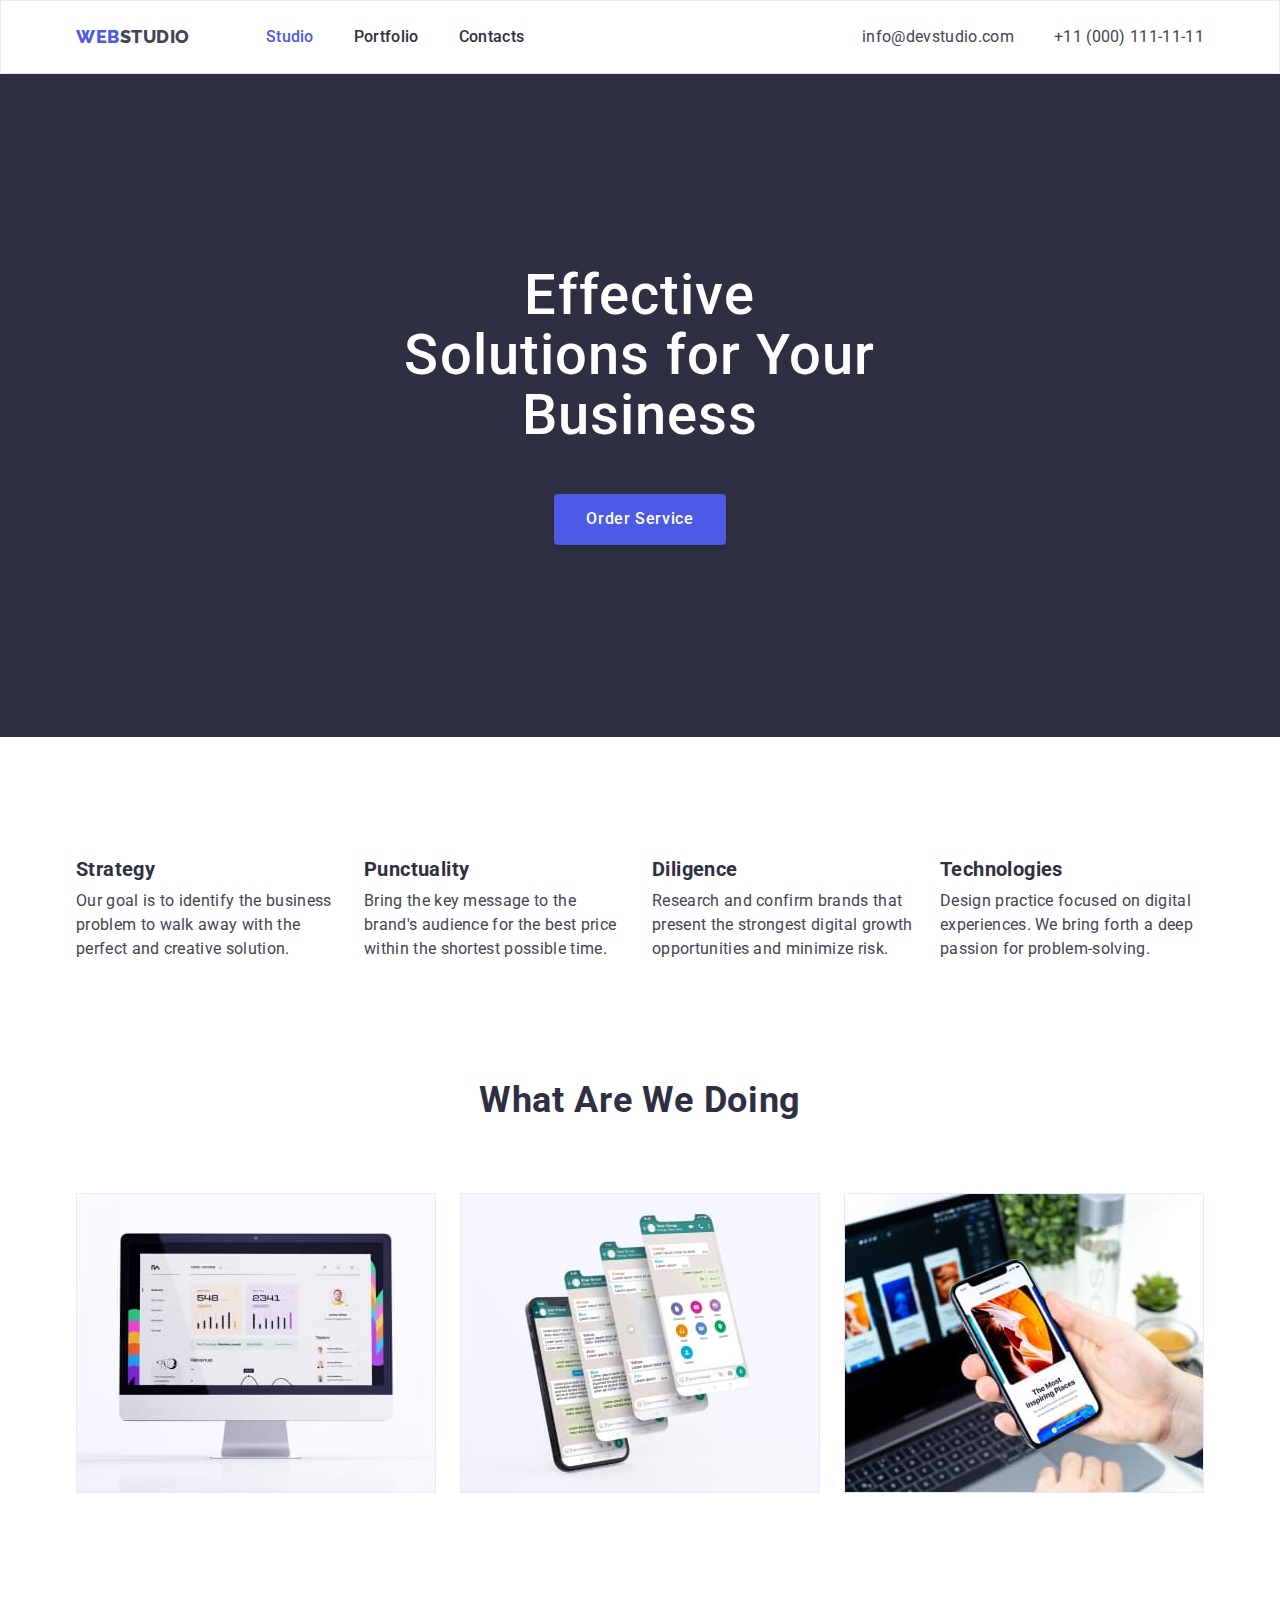
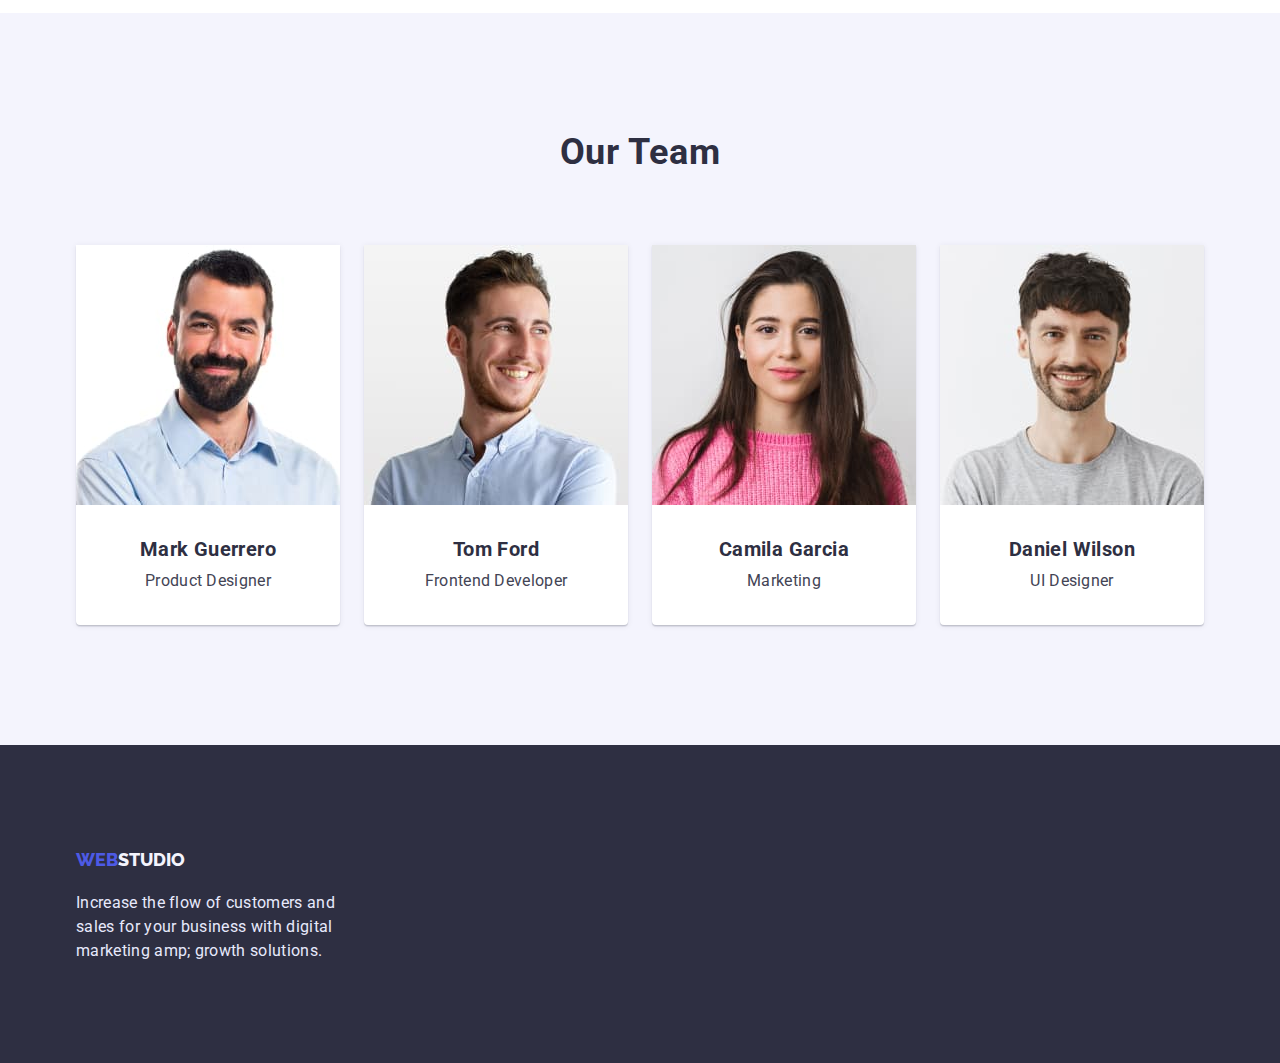
==== index.html @ e7579a4d "Initial commit" ====
<!DOCTYPE html>
<html lang="en">
  <head>
    <meta charset="UTF-8" />
    <meta http-equiv="X-UA-Compatible" content="IE=edge" />
    <meta name="viewport" content="width=device-width, initial-scale=1.0" />
    <title>WebStudio</title>
    <link
      href="https://fonts.googleapis.com/css2?family=Raleway:wght@700&family=Roboto:wght@400;500;700;900&display=swap"
      rel="stylesheet"
    />
    <link
      rel="stylesheet"
      href="https://cdnjs.cloudflare.com/ajax/libs/modern-normalize/1.1.0/modern-normalize.min.css"
    />
    <link rel="stylesheet" href="./css/styles.css" />
  </head>

  <body>
    <header class="page-header">
      <div class="container main-header">
        <nav class="site-nav">
          <a href="/" class="logo link"
            ><span class="logo-web">WEB</span>STUDIO</a
          >
          <ul class="nav-list list">
            <li class="item">
              <a class="link current" href="./index.html">Studio</a>
            </li>
            <li class="item">
              <a class="link" href="./portfolio.html">Portfolio</a>
            </li>
            <li class="item">
              <a class="link" href="./index.html">Contacts</a>
            </li>
          </ul>
        </nav>
        <ul class="contacts-list list">
          <li class="item">
            <a class="link" href="mailto:info@devstudio.com"
              >info@devstudio.com</a
            >
          </li>
          <li class="item">
            <a class="link" href="tel:+110001111111">+11 (000) 111-11-11</a>
          </li>
        </ul>
      </div>
    </header>

    <main>
      <section class="hero section">
        <div class="container">
          <h1 class="hero-title">Effective Solutions for Your Business</h1>
          <button class="hero-btn" type="button">Order Service</button>
        </div>
      </section>

      <section class="advantages section">
        <div class="container">
          <h2 class="visually-hidden">Our advantages</h2>
          <ul class="advantages-list list">
            <li class="item">
              <h3 class="advantages-title">Strategy</h3>
              <p class="advantages-text">
                Our goal is to identify the business problem to walk away with
                the perfect and creative solution.
              </p>
            </li>
            <li class="item">
              <h3 class="advantages-title">Punctuality</h3>
              <p class="advantages-text">
                Bring the key message to the brand's audience for the best price
                within the shortest possible time.
              </p>
            </li>
            <li class="item">
              <h3 class="advantages-title">Diligence</h3>
              <p class="advantages-text">
                Research and confirm brands that present the strongest digital
                growth opportunities and minimize risk.
              </p>
            </li>
            <li class="item">
              <h3 class="advantages-title">Technologies</h3>
              <p class="advantages-text">
                Design practice focused on digital experiences. We bring forth a
                deep passion for problem-solving.
              </p>
            </li>
          </ul>
        </div>
      </section>

      <section class="work section">
        <div class="container">
          <h2 class="section-title">What are we doing</h2>
          <ul class="work-list list">
            <li class="item">
              <img
                class="work-pic"
                width="360"
                height="300"
                src="./images/imac.jpg"
                alt="imac"
              />
            </li>
            <li class="item">
              <img
                class="work-pic"
                width="360"
                height="300"
                src="./images/phone.jpg"
                alt="phone"
              />
            </li>
            <li class="item">
              <img
                class="work-pic"
                width="360"
                height="300"
                src="./images/mobileversion.jpg"
                alt="mobileversion"
              />
            </li>
          </ul>
        </div>
      </section>

      <section class="team section">
        <div class="container">
          <h2 class="section-title">Our Team</h2>
          <ul class="team-list list">
            <li class="item">
              <img
                class="team-foto"
                width="264"
                height="260"
                src="./images/mark-guerrero.jpg"
                alt="Mark Guerrero"
              />
              <div class="team-item-title">
                <h3 class="team-name">Mark Guerrero</h3>
                <p class="team-text">Product Designer</p>
              </div>
            </li>
            <li class="item">
              <img
                class="team-foto"
                width="264"
                height="260"
                src="./images/tom-ford.jpg"
                alt="Tom Ford"
              />
              <div class="team-item-title">
                <h3 class="team-name">Tom Ford</h3>
                <p class="team-text">Frontend Developer</p>
              </div>
            </li>
            <li class="item">
              <img
                class="team-foto"
                width="264"
                height="260"
                src="./images/camila-garcia.jpg"
                alt="Camila Garcia"
              />
              <div class="team-item-title">
                <h3 class="team-name">Camila Garcia</h3>
                <p class="team-text">Marketing</p>
              </div>
            </li>
            <li class="item">
              <img
                class="team-foto"
                width="264"
                height="260"
                src="./images/daniel-wilson.jpg"
                alt="Daniel Wilson"
              />
              <div class="team-item-title">
                <h3 class="team-name">Daniel Wilson</h3>
                <p class="team-text">UI Designer</p>
              </div>
            </li>
          </ul>
        </div>
      </section>
    </main>

    <footer class="footer">
      <div class="container">
        <a href="/" class="footer-logo link"
          ><span class="logo-web">WEB</span>STUDIO</a
        >
        <p class="footer-text">
          Increase the flow of customers and sales for your business with
          digital marketing amp; growth solutions.
        </p>
      </div>
    </footer>
  </body>
</html>
---- css/styles.css ----
/* root */
:root {
  --white-bg-color: #ffff;
  --light-bg-color: #f4f4fd;
  --first-text-color: #434455;
  --second-text-color: #8e8f99;
  --primary-brand-color: #4d5ae5;
  --accent-color: #e7e9fc;
  --dark-shadows-color: #2e2f42;
}

/* body */
body {
  font-family: "Roboto", sans-serif;
  font-size: 16px;
  color: var(--first-text-color);
  background-color: var(--white-bg-color);
}

/* common parameters */
.container {
  width: 1158px;
  margin: 0 auto;
  padding: 0 15px;
}

.section {
  padding-top: 120px;
  padding-bottom: 120px;
}

h1,
h2,
h3,
h4,
h5,
h6,
p,
ul {
  margin: 0;
  padding: 0;
}

.list {
  list-style: none;
}

.link {
  text-decoration: none;
}

.visually-hidden {
  position: absolute;
  width: 1px;
  height: 1px;
  margin: -1px;
  border: 0;
  padding: 0;

  white-space: nowrap;
  clip-path: inset(100%);
  clip: rect(0 0 0 0);
  overflow: hidden;
}

/* header */
.page-header {
  border: 1px solid #e7e9fc;
}

.main-header,
.site-nav {
  display: flex;
  align-items: center;
}

.logo {
  margin-right: 76px;

  font-family: "Raleway";
  font-style: normal;
  font-weight: 800;
  font-size: 18px;
  line-height: 1.33;
  color: var(--first-text-color);
  letter-spacing: 0.03em;
}

.logo-web {
  color: var(--primary-brand-color);
}

.nav-list {
  display: flex;
}

.nav-list .item:not(:last-child) {
  margin-right: 40px;
}

.nav-list .link:hover,
.nav-list .link:focus {
  color: var(--primary-brand-color);
}

.nav-list .link:active {
  color: var(--primary-brand-color);
}

.nav-list .link {
  display: block;
  padding-top: 24px;
  padding-bottom: 24px;

  color: var(--dark-shadows-color);
  font-weight: 500;
  line-height: 1.5;
  letter-spacing: 0.02em;
}

.link.current {
  color: var(--primary-brand-color);
}

.contacts-list {
  display: flex;
  margin-left: auto;
}

.contacts-list .item + .item {
  margin-left: 40px;
}

.contacts-list .link {
  color: var(--first-text-color);
  line-height: 1.5;
  letter-spacing: 0.02em;
}

.contacts-list .link:hover,
.contacts-list .link:focus {
  color: #4d5ae5;
}

/* hero */
.hero.section {
  padding-top: 192px;
  padding-bottom: 192px;

  background-color: var(--dark-shadows-color);
  text-align: center;
}

.hero-title {
  width: 492px;
  margin: 0 auto 48px;

  color: var(--white-bg-color);
  font-weight: 500;
  font-size: 56px;
  line-height: 1.07;
  letter-spacing: 0.02em;
  text-align: center;
}

.hero-btn {
  display: flex;
  margin-right: auto;
  margin-left: auto;
  align-items: center;
  border: 0;
  border-radius: 4px;
  padding: 16px 32px;
  height: 51px;

  color: var(--white-bg-color);
  background-color: var(--primary-brand-color);
  font-weight: 500;
  line-height: 1.9;
  font-family: inherit;
  box-shadow: 0px 4px 4px rgba(0, 0, 0, 0.15);
  letter-spacing: 0.04em;
  cursor: pointer;
}

.hero-btn:hover,
.hero-btn:focus {
  background-color: #404bbf;
}

/* advantages-section */
.advantages {
  padding-bottom: 0;
}

.advantages-list {
  display: flex;
}

.advantages-list .item {
  width: 264px;
}

.advantages-list .item + .item {
  margin-left: 24px;
}

.advantages-title {
  margin-bottom: 8px;

  font-size: 20px;
  line-height: 1.2;
  letter-spacing: 0.02em;
  color: var(--dark-shadows-color);
}

.advantages-text {
  line-height: 1.5;
  letter-spacing: 0.02em;
}

/* work-section */
.section-title {
  margin-bottom: 72px;
  text-align: center;

  font-size: 36px;
  line-height: 1.11;
  letter-spacing: 0.02em;
  text-transform: capitalize;
  color: var(--dark-shadows-color);
}

.work-list {
  display: flex;
}

.work-list .item + .item {
  margin-left: 24px;
}

.work-pic {
  display: block;
}

/* team-section */
.team {
  background-color: var(--light-bg-color);
}

.team-list {
  display: flex;
}

.team-list .item + .item {
  margin-left: 24px;
}

.team-item-title {
  padding-top: 32px;
  padding-bottom: 32px;
}

.team-list .item {
  box-shadow: 0px 1px 6px rgba(46, 47, 66, 0.08),
    0px 1px 1px rgba(46, 47, 66, 0.16), 0px 2px 1px rgba(46, 47, 66, 0.08);
  border-radius: 0px 0px 4px 4px;
  background-color: var(--white-bg-color);
}

.team-foto {
  display: block;
}

.team-name {
  margin-bottom: 8px;

  font-size: 20px;
  line-height: 1.2;
  color: var(--dark-shadows-color);
  text-align: center;
  letter-spacing: 0.02em;
}

.team-text {
  line-height: 1.5;
  text-align: center;
  letter-spacing: 0.02em;
}

/* footer */
.footer {
  padding-top: 100px;
  padding-bottom: 100px;

  background-color: var(--dark-shadows-color);
}

.footer-logo {
  display: block;
  margin-bottom: 16px;

  font-family: "Raleway";
  font-style: normal;
  font-weight: 800;
  font-size: 18px;
  line-height: 1.67;
  color: var(--light-bg-color);
}

.footer-text {
  width: 264px;

  line-height: 1.5;
  color: var(--accent-color);
  letter-spacing: 0.02em;
}

/* portfolio */
.portfolio.section {
  padding-top: 96px;
}

.filter-list {
  display: flex;
  margin-bottom: 72px;
  justify-content: center;
  align-items: center;
}

.filter-list .item + .item {
  margin-left: 24px;
}

.filter-btn:hover,
.filter-btn:focus {
  color: var(--white-bg-color);
  background-color: var(--primary-brand-color);
}

.filter-btn {
  padding: 12px 24px;
  border: 1px solid #e7e9fc;
  border-radius: 4px;

  font-family: inherit;
  cursor: pointer;
  font-weight: 700;
  line-height: 1.5;
  color: var(--primary-brand-color);
  background-color: var(--light-bg-color);
}

.projects-list {
  display: flex;
  flex-wrap: wrap;
}

.projects-list .item {
  width: 360px;
  margin-right: 24px;
  margin-bottom: 48px;
  border: 0.5px solid #f4f4fd;

  background-color: var(--white-bg-color);
  box-shadow: 0px 1px 6px rgba(46, 47, 66, 0.08);
}

.projects-list .item:nth-child(3n) {
  margin-right: 0;
}

.projects-list .item:nth-last-child(-n + 3) {
  margin-bottom: 0;
}

.projects-pic {
  display: block;
}

.projects-item-title {
  padding-top: 32px;
  padding-bottom: 32px;
  padding-left: 16px;
}

.projects-title {
  margin-bottom: 8px;

  font-size: 20px;
  line-height: 1.2;
  counter-reset: var(--dark-shadows-color);
  letter-spacing: 0.02em;
}

.projects-text {
  line-height: 1.5;
  letter-spacing: 0.02em;
}
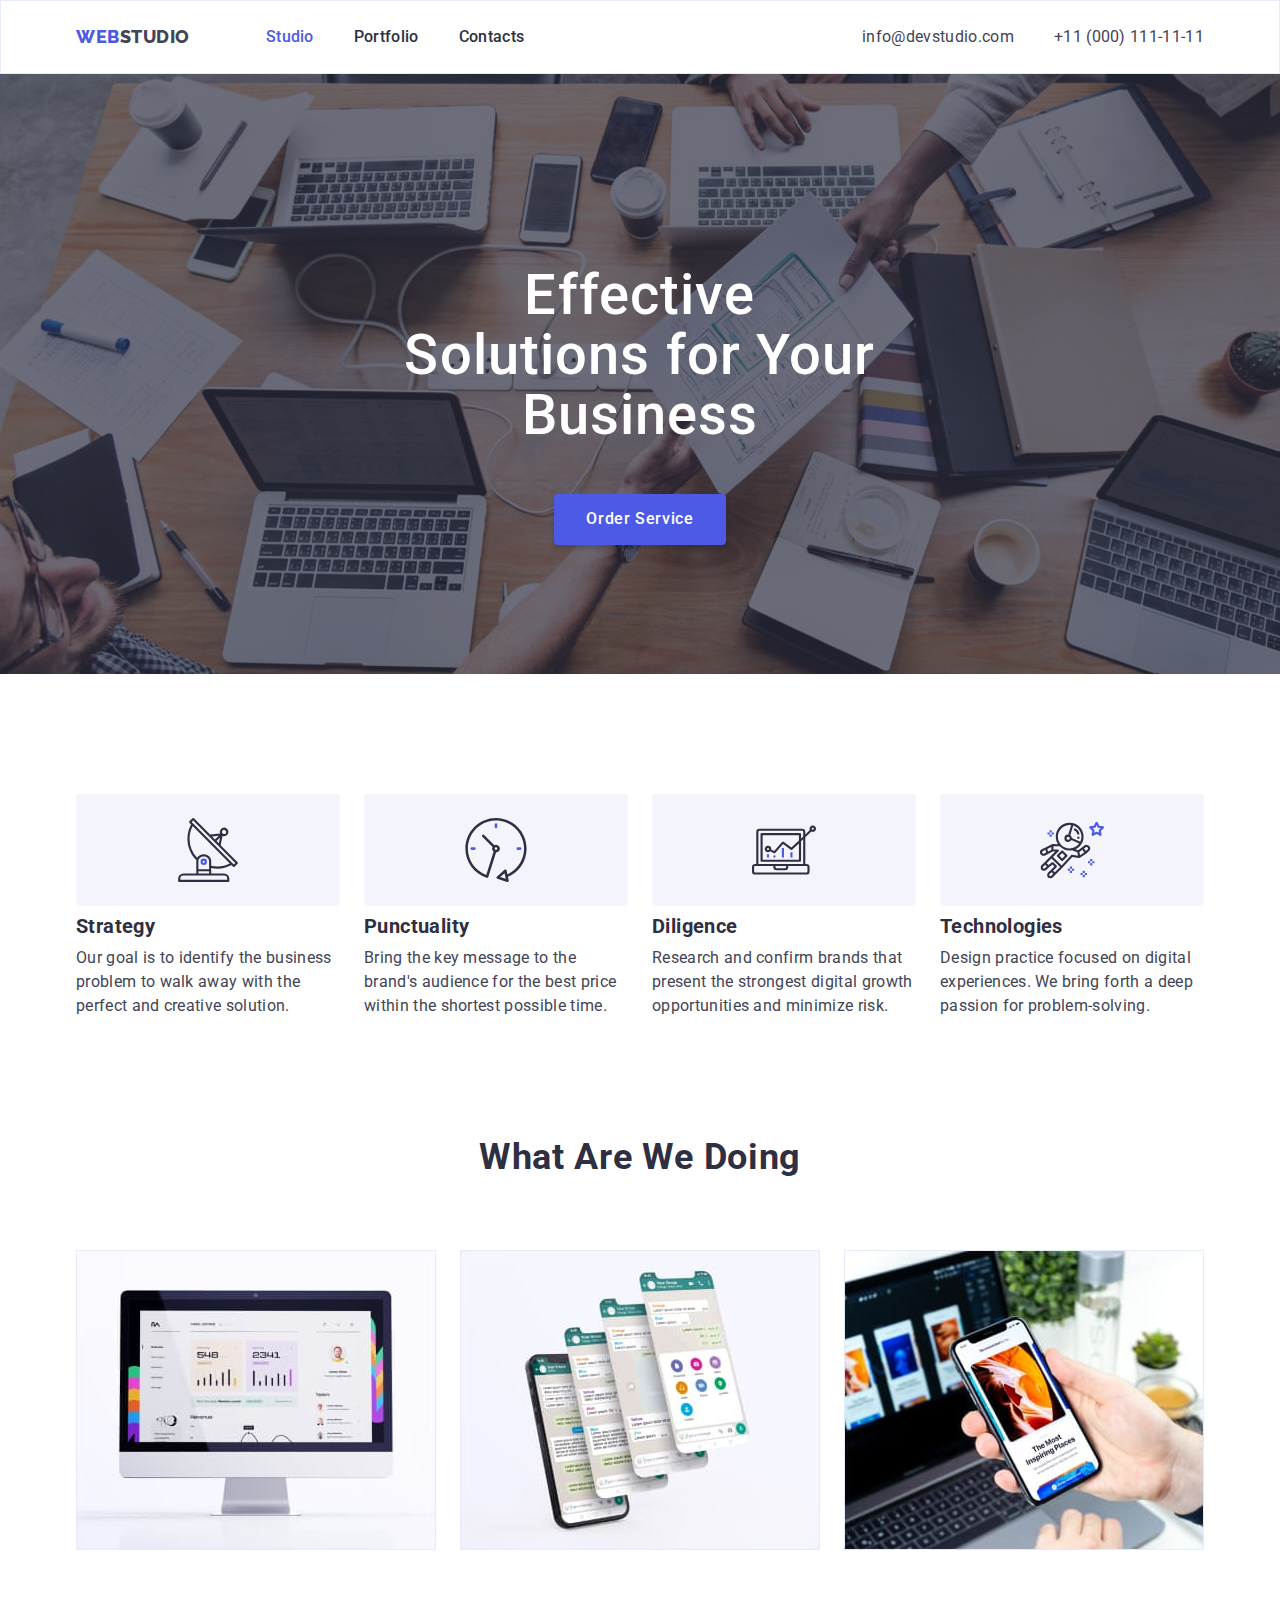
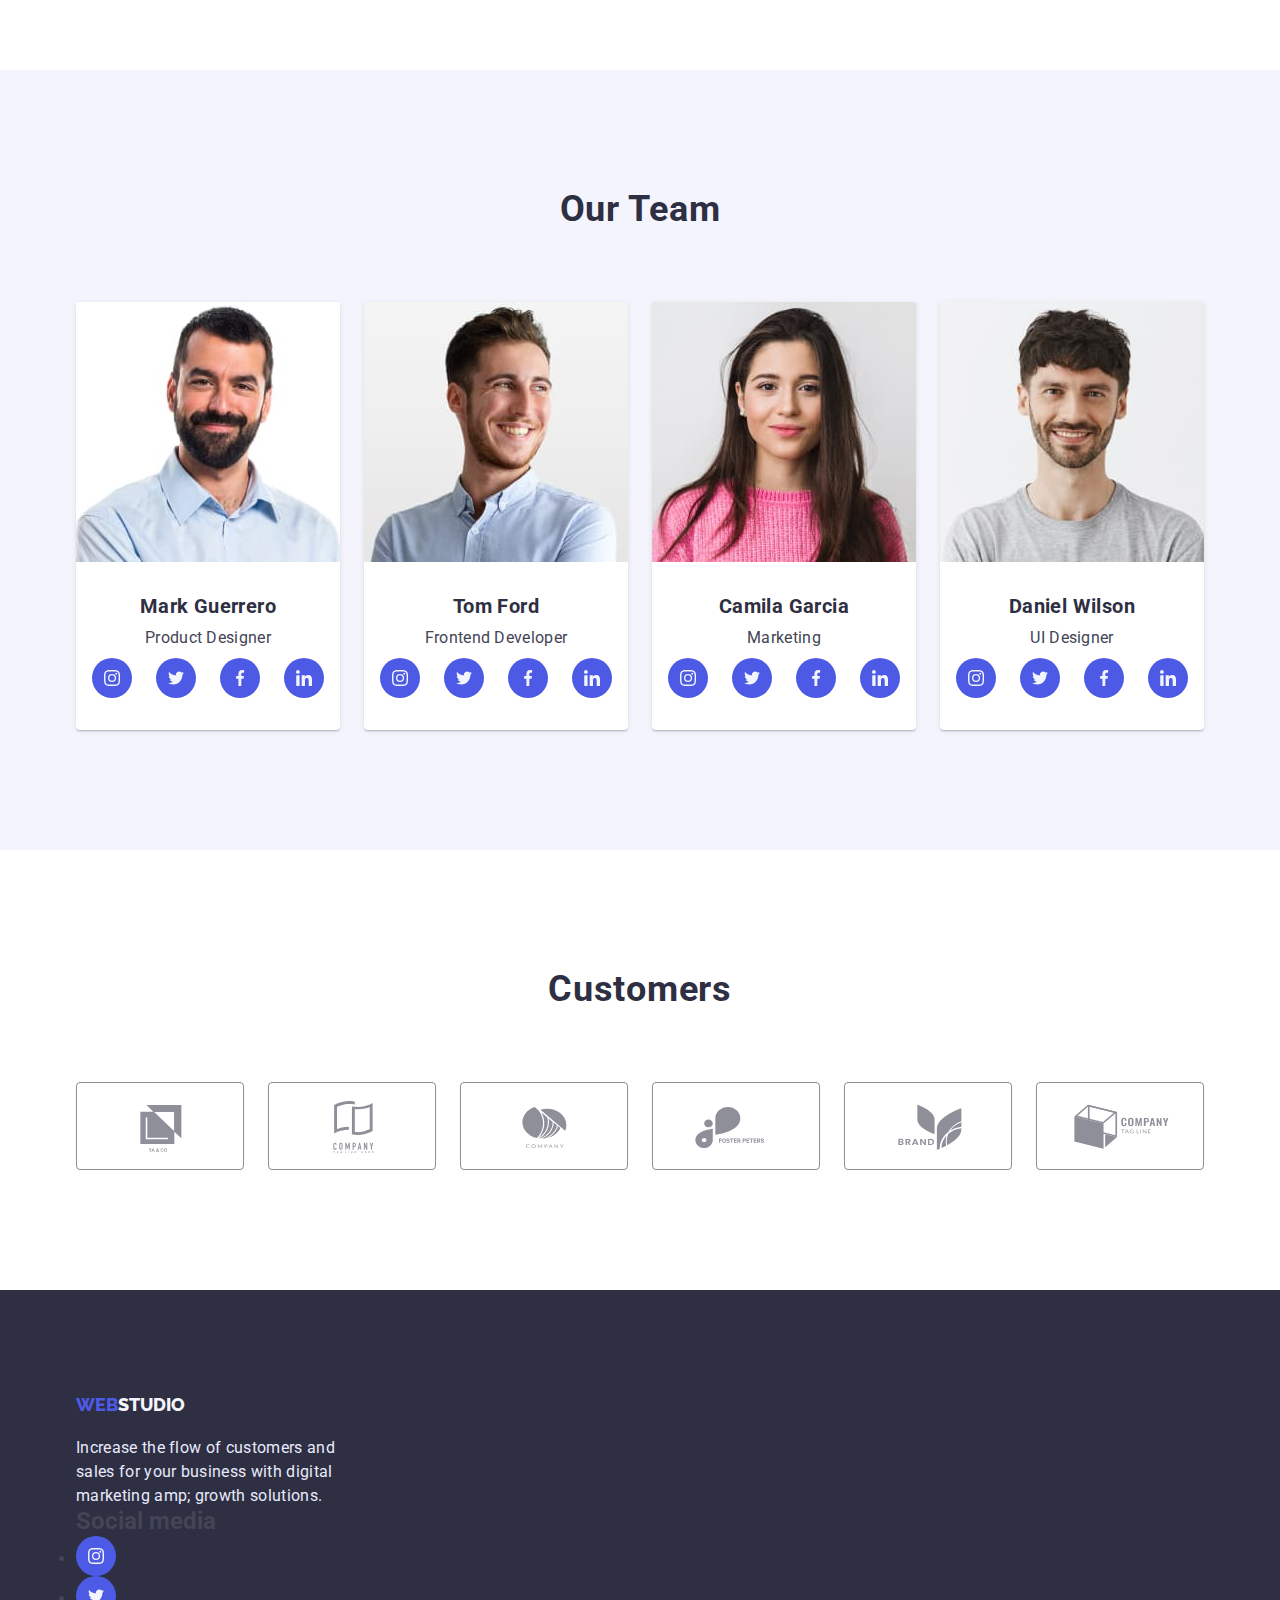
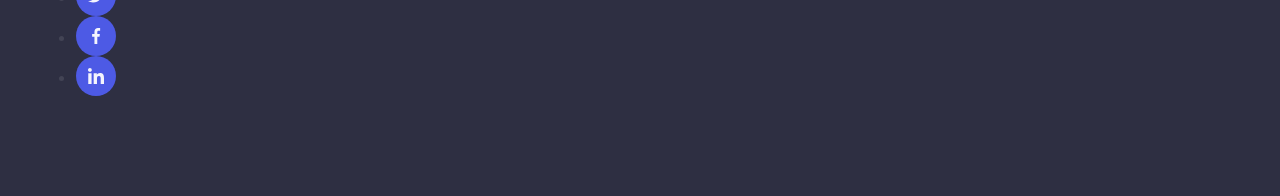
==== commit 5727fc04: "studio out of footer" ====
--- a/index.html
+++ b/index.html
@@ -61,6 +61,11 @@
           <h2 class="visually-hidden">Our advantages</h2>
           <ul class="advantages-list list">
             <li class="item">
+              <div class="advantages-box-icon">
+                <svg class="advantages-icon">
+                  <use href="./images/icons.svg#antenna-1"></use>
+                </svg>
+              </div>
               <h3 class="advantages-title">Strategy</h3>
               <p class="advantages-text">
                 Our goal is to identify the business problem to walk away with
@@ -68,6 +73,11 @@
               </p>
             </li>
             <li class="item">
+              <div class="advantages-box-icon">
+                <svg class="advantages-icon">
+                  <use href="./images/icons.svg#clock-1"></use>
+                </svg>
+              </div>
               <h3 class="advantages-title">Punctuality</h3>
               <p class="advantages-text">
                 Bring the key message to the brand's audience for the best price
@@ -75,6 +85,11 @@
               </p>
             </li>
             <li class="item">
+              <div class="advantages-box-icon">
+                <svg class="advantages-icon">
+                  <use href="./images/icons.svg#diagram-1"></use>
+                </svg>
+              </div>
               <h3 class="advantages-title">Diligence</h3>
               <p class="advantages-text">
                 Research and confirm brands that present the strongest digital
@@ -82,6 +97,11 @@
               </p>
             </li>
             <li class="item">
+              <div class="advantages-box-icon">
+                <svg class="advantages-icon">
+                  <use href="./images/icons.svg#astronaut-1"></use>
+                </svg>
+              </div>
               <h3 class="advantages-title">Technologies</h3>
               <p class="advantages-text">
                 Design practice focused on digital experiences. We bring forth a
@@ -142,6 +162,36 @@
               <div class="team-item-title">
                 <h3 class="team-name">Mark Guerrero</h3>
                 <p class="team-text">Product Designer</p>
+                <ul class="social-list list">
+                  <li class="item">
+                    <a class="social-link" href="https://www.instagram.com/">
+                      <svg class="team-icon">
+                        <use href="./images/icons.svg#instagram-2"></use>
+                      </svg>
+                    </a>
+                  </li>
+                  <li class="item">
+                    <a class="social-link" href="https://twitter.com/">
+                      <svg class="team-icon">
+                        <use href="./images/icons.svg#twitter-1"></use>
+                      </svg>
+                    </a>
+                  </li>
+                  <li class="item">
+                    <a class="social-link" href="https://www.facebook.com/">
+                      <svg class="team-icon">
+                        <use href="./images/icons.svg#facebook-1"></use>
+                      </svg>
+                    </a>
+                  </li>
+                  <li class="item">
+                    <a class="social-link" href="https://www.linkedin.com/">
+                      <svg class="team-icon">
+                        <use href="./images/icons.svg#linkedin-1"></use>
+                      </svg>
+                    </a>
+                  </li>
+                </ul>
               </div>
             </li>
             <li class="item">
@@ -155,6 +205,36 @@
               <div class="team-item-title">
                 <h3 class="team-name">Tom Ford</h3>
                 <p class="team-text">Frontend Developer</p>
+                <ul class="social-list list">
+                  <li class="item">
+                    <a class="social-link" href="https://www.instagram.com/">
+                      <svg class="team-icon">
+                        <use href="./images/icons.svg#instagram-2"></use>
+                      </svg>
+                    </a>
+                  </li>
+                  <li class="item">
+                    <a class="social-link" href="https://twitter.com/">
+                      <svg class="team-icon">
+                        <use href="./images/icons.svg#twitter-1"></use>
+                      </svg>
+                    </a>
+                  </li>
+                  <li class="item">
+                    <a class="social-link" href="https://www.facebook.com/">
+                      <svg class="team-icon">
+                        <use href="./images/icons.svg#facebook-1"></use>
+                      </svg>
+                    </a>
+                  </li>
+                  <li class="item">
+                    <a class="social-link" href="https://www.linkedin.com/">
+                      <svg class="team-icon">
+                        <use href="./images/icons.svg#linkedin-1"></use>
+                      </svg>
+                    </a>
+                  </li>
+                </ul>
               </div>
             </li>
             <li class="item">
@@ -168,6 +248,36 @@
               <div class="team-item-title">
                 <h3 class="team-name">Camila Garcia</h3>
                 <p class="team-text">Marketing</p>
+                <ul class="social-list list">
+                  <li class="item">
+                    <a class="social-link" href="https://www.instagram.com/">
+                      <svg class="team-icon">
+                        <use href="./images/icons.svg#instagram-2"></use>
+                      </svg>
+                    </a>
+                  </li>
+                  <li class="item">
+                    <a class="social-link" href="https://twitter.com/">
+                      <svg class="team-icon">
+                        <use href="./images/icons.svg#twitter-1"></use>
+                      </svg>
+                    </a>
+                  </li>
+                  <li class="item">
+                    <a class="social-link" href="https://www.facebook.com/">
+                      <svg class="team-icon">
+                        <use href="./images/icons.svg#facebook-1"></use>
+                      </svg>
+                    </a>
+                  </li>
+                  <li class="item">
+                    <a class="social-link" href="https://www.linkedin.com/">
+                      <svg class="team-icon">
+                        <use href="./images/icons.svg#linkedin-1"></use>
+                      </svg>
+                    </a>
+                  </li>
+                </ul>
               </div>
             </li>
             <li class="item">
@@ -181,7 +291,87 @@
               <div class="team-item-title">
                 <h3 class="team-name">Daniel Wilson</h3>
                 <p class="team-text">UI Designer</p>
-              </div>
+                <ul class="social-list list">
+                  <li class="item">
+                    <a class="social-link" href="https://www.instagram.com/">
+                      <svg class="team-icon">
+                        <use href="./images/icons.svg#instagram-2"></use>
+                      </svg>
+                    </a>
+                  </li>
+                  <li class="item">
+                    <a class="social-link" href="https://twitter.com/">
+                      <svg class="team-icon">
+                        <use href="./images/icons.svg#twitter-1"></use>
+                      </svg>
+                    </a>
+                  </li>
+                  <li class="item">
+                    <a class="social-link" href="https://www.facebook.com/">
+                      <svg class="team-icon">
+                        <use href="./images/icons.svg#facebook-1"></use>
+                      </svg>
+                    </a>
+                  </li>
+                  <li class="item">
+                    <a class="social-link" href="https://www.linkedin.com/">
+                      <svg class="team-icon">
+                        <use href="./images/icons.svg#linkedin-1"></use>
+                      </svg>
+                    </a>
+                  </li>
+                </ul>
+              </div>
+            </li>
+          </ul>
+        </div>
+      </section>
+
+      <section class="customers section">
+        <div class="container">
+          <h2 class="section-title">Customers</h2>
+          <ul class="customers-list list">
+            <li class="item">
+              <a href="#" class="customers-link link">
+                <svg class="customers-logo">
+                  <use href="./images/icons.svg#ya-co-logo"></use>
+                </svg>
+              </a>
+            </li>
+            <li class="item">
+              <a href="#" class="customers-link link">
+                <svg class="customers-logo">
+                  <use href="./images/icons.svg#tagline-here-logo"></use>
+                </svg>
+              </a>
+            </li>
+            <li class="item">
+              <a href="#" class="customers-link link">
+                <svg class="customers-logo">
+                  <use href="./images/icons.svg#company-logo"></use>
+                </svg>
+              </a>
+            </li>
+            <li class="item">
+              <a href="#" class="customers-link link">
+                <svg class="customers-logo">
+                  <use href="./images/icons.svg#foster-peters-logo"></use>
+                </svg>
+              </a>
+            </li>
+            <li class="item">
+              <a href="#" class="customers-link link">
+                <svg class="customers-logo">
+                  <use href="./images/icons.svg#brand-logo"></use>
+                </svg>
+              </a>
+            </li>
+            <li class="item">
+              <a href="#" class="customers-link link">
+                <svg class="customers-logo">
+                  <use href="./images/icons.svg#tag-line-logo"></use>
+                </svg>
+              </a>
             </li>
           </ul>
         </div>
@@ -190,13 +380,48 @@
 
     <footer class="footer">
       <div class="container">
-        <a href="/" class="footer-logo link"
-          ><span class="logo-web">WEB</span>STUDIO</a
-        >
-        <p class="footer-text">
-          Increase the flow of customers and sales for your business with
-          digital marketing amp; growth solutions.
-        </p>
+        <div class="logo-text-container">
+          <a href="/" class="footer-logo link"
+            ><span class="logo-web">WEB</span>STUDIO</a
+          >
+          <p class="footer-text">
+            Increase the flow of customers and sales for your business with
+            digital marketing amp; growth solutions.
+          </p>
+        </div>
+        <div class="social-container">
+          <h2>Social media</h2>
+          <ul>
+            <li class="item">
+              <a class="social-link" href="https://www.instagram.com/">
+                <svg class="team-icon">
+                  <use href="./images/icons.svg#instagram-2"></use>
+                </svg>
+              </a>
+            </li>
+            <li class="item">
+              <a class="social-link" href="https://twitter.com/">
+                <svg class="team-icon">
+                  <use href="./images/icons.svg#twitter-1"></use>
+                </svg>
+              </a>
+            </li>
+            <li class="item">
+              <a class="social-link" href="https://www.facebook.com/">
+                <svg class="team-icon">
+                  <use href="./images/icons.svg#facebook-1"></use>
+                </svg>
+              </a>
+            </li>
+            <li class="item">
+              <a class="social-link" href="https://www.linkedin.com/">
+                <svg class="team-icon">
+                  <use href="./images/icons.svg#linkedin-1"></use>
+                </svg>
+              </a>
+            </li>
+          </ul>
+        </div>
       </div>
     </footer>
   </body>
--- a/css/styles.css
+++ b/css/styles.css
@@ -7,6 +7,7 @@
   --primary-brand-color: #4d5ae5;
   --accent-color: #e7e9fc;
   --dark-shadows-color: #2e2f42;
+  --customers-logo-color: #8e8f99;
 }
 
 /* body */
@@ -146,8 +147,17 @@
 .hero.section {
   padding-top: 192px;
   padding-bottom: 192px;
+  max-width: 1440px;
+  height: 600px;
 
   background-color: var(--dark-shadows-color);
+  background-image: linear-gradient(
+      rgba(46, 47, 66, 0.7),
+      rgba(46, 47, 66, 0.7)
+    ),
+    url("../images/people-office.jpg");
+  background-size: cover;
+  background-repeat: no-repeat;
   text-align: center;
 }
 
@@ -198,11 +208,27 @@
 }
 
 .advantages-list .item {
-  width: 264px;
+  width: calc((100% - 72px) / 4);
 }
 
 .advantages-list .item + .item {
   margin-left: 24px;
+}
+
+.advantages-box-icon {
+  display: flex;
+  justify-content: center;
+  align-items: center;
+  min-height: 112px;
+  margin-bottom: 8px;
+
+  background: #f4f4fd;
+  border-radius: 4px;
+}
+
+.advantages-icon {
+  width: 64px;
+  height: 64px;
 }
 
 .advantages-title {
@@ -252,7 +278,7 @@
   display: flex;
 }
 
-.team-list .item + .item {
+.team-list > .item + .item {
   margin-left: 24px;
 }
 
@@ -261,13 +287,40 @@
   padding-bottom: 32px;
 }
 
-.team-list .item {
+.team-list > .item {
   box-shadow: 0px 1px 6px rgba(46, 47, 66, 0.08),
     0px 1px 1px rgba(46, 47, 66, 0.16), 0px 2px 1px rgba(46, 47, 66, 0.08);
   border-radius: 0px 0px 4px 4px;
   background-color: var(--white-bg-color);
 }
 
+.team-text {
+  margin-bottom: 8px;
+}
+
+.social-list {
+  display: flex;
+  justify-content: center;
+  align-items: center;
+  column-gap: 24px;
+}
+
+.social-link {
+  display: flex;
+  width: 40px;
+  height: 40px;
+  justify-content: center;
+  align-items: center;
+  border-radius: 50%;
+
+  background-color: var(--primary-brand-color);
+}
+
+.team-icon {
+  width: 16px;
+  height: 16px;
+}
+
 .team-foto {
   display: block;
 }
@@ -286,6 +339,27 @@
   line-height: 1.5;
   text-align: center;
   letter-spacing: 0.02em;
+}
+
+/* Customers */
+.customers-list {
+  display: flex;
+  column-gap: 24px;
+}
+
+.customers-link {
+  display: flex;
+  width: 168px;
+  height: 88px;
+  justify-content: center;
+  align-items: center;
+  border: 1px solid var(--customers-logo-color);
+  border-radius: 4px;
+}
+
+.customers-logo {
+  width: 104px;
+  height: 56px;
 }
 
 /* footer */
@@ -357,7 +431,7 @@
 }
 
 .projects-list .item {
-  width: 360px;
+  width: calc((100% - 48px) / 3);
   margin-right: 24px;
   margin-bottom: 48px;
   border: 0.5px solid #f4f4fd;
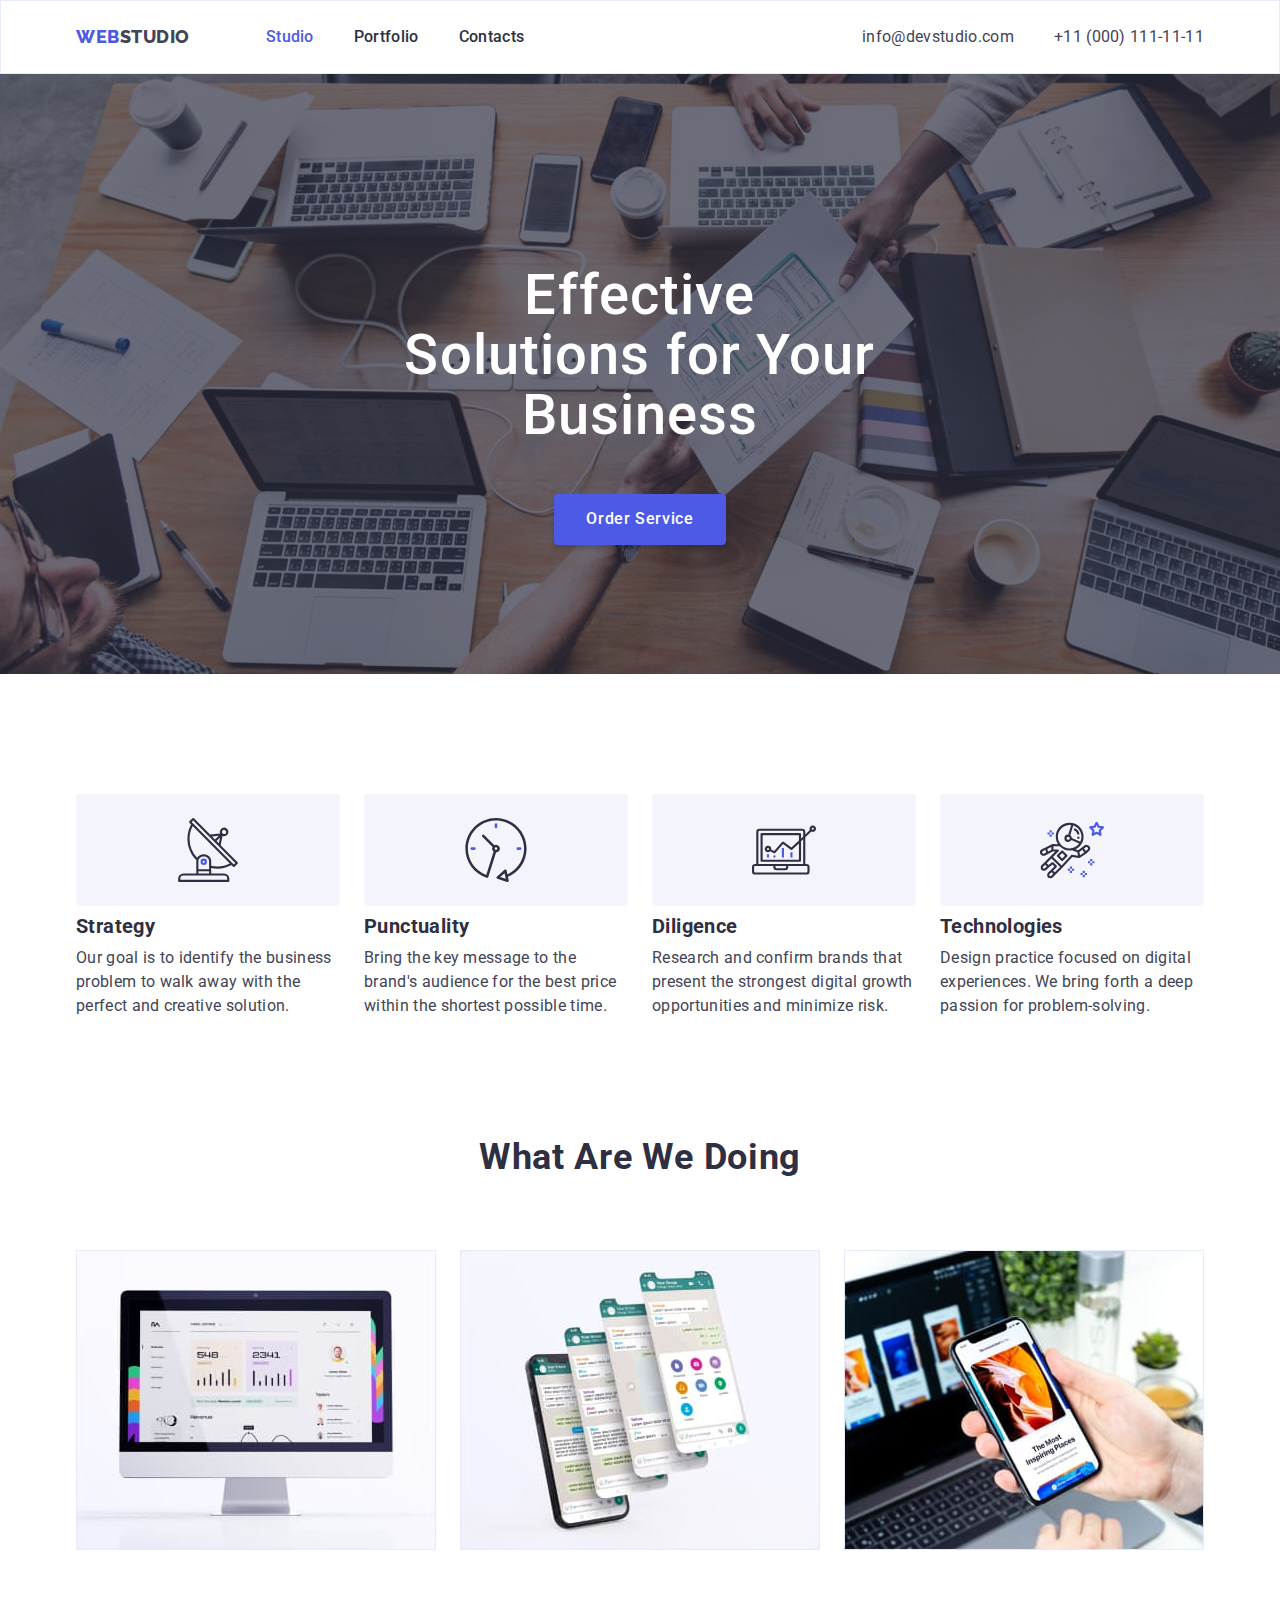
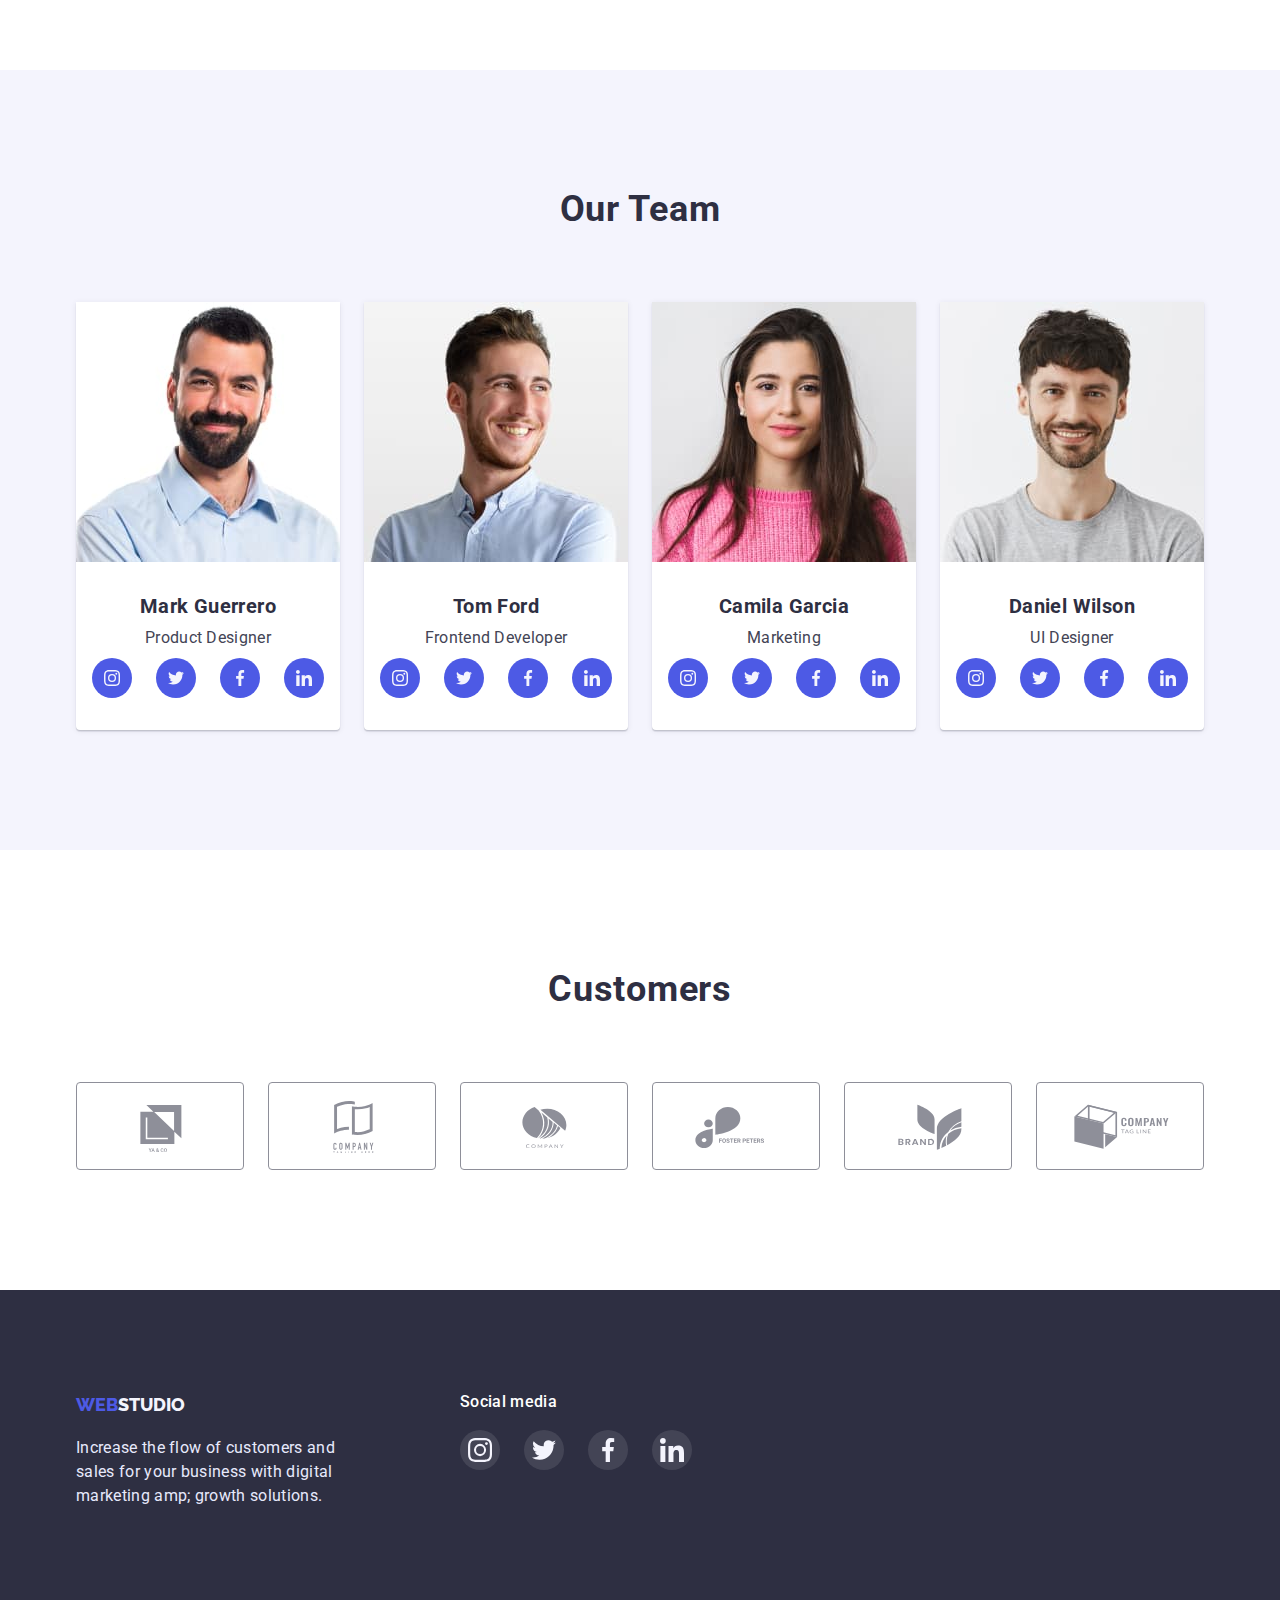
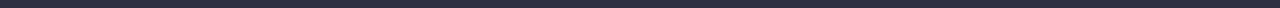
==== commit ec55e7e0: "design footer and effects" ====
--- a/index.html
+++ b/index.html
@@ -380,7 +380,7 @@
 
     <footer class="footer">
       <div class="container">
-        <div class="logo-text-container">
+        <div class="logo-box">
           <a href="/" class="footer-logo link"
             ><span class="logo-web">WEB</span>STUDIO</a
           >
@@ -389,33 +389,42 @@
             digital marketing amp; growth solutions.
           </p>
         </div>
-        <div class="social-container">
-          <h2>Social media</h2>
-          <ul>
-            <li class="item">
-              <a class="social-link" href="https://www.instagram.com/">
-                <svg class="team-icon">
+        <div class="social-box">
+          <h2 class="social-title">Social media</h2>
+          <ul class="social-list list">
+            <li class="item">
+              <a
+                class="social-footer-link link"
+                href="https://www.instagram.com/"
+              >
+                <svg class="social-icon">
                   <use href="./images/icons.svg#instagram-2"></use>
                 </svg>
               </a>
             </li>
             <li class="item">
-              <a class="social-link" href="https://twitter.com/">
-                <svg class="team-icon">
+              <a class="social-footer-link link" href="https://twitter.com/">
+                <svg class="social-icon">
                   <use href="./images/icons.svg#twitter-1"></use>
                 </svg>
               </a>
             </li>
             <li class="item">
-              <a class="social-link" href="https://www.facebook.com/">
-                <svg class="team-icon">
+              <a
+                class="social-footer-link link"
+                href="https://www.facebook.com/"
+              >
+                <svg class="social-icon">
                   <use href="./images/icons.svg#facebook-1"></use>
                 </svg>
               </a>
             </li>
             <li class="item">
-              <a class="social-link" href="https://www.linkedin.com/">
-                <svg class="team-icon">
+              <a
+                class="social-footer-link link"
+                href="https://www.linkedin.com/"
+              >
+                <svg class="social-icon">
                   <use href="./images/icons.svg#linkedin-1"></use>
                 </svg>
               </a>
--- a/css/styles.css
+++ b/css/styles.css
@@ -8,6 +8,7 @@
   --accent-color: #e7e9fc;
   --dark-shadows-color: #2e2f42;
   --customers-logo-color: #8e8f99;
+  --success-color: #31d0aa;
 }
 
 /* body */
@@ -195,7 +196,14 @@
 
 .hero-btn:hover,
 .hero-btn:focus {
-  background-color: #404bbf;
+  background: var(--primary-brand-color);
+  box-shadow: 0px 1px 6px rgba(46, 47, 66, 0.08),
+    0px 1px 1px rgba(46, 47, 66, 0.16), 0px 2px 1px rgba(46, 47, 66, 0.08);
+}
+
+.hero-btn:active {
+  background: #404bbf;
+  box-shadow: 0px 4px 4px rgba(0, 0, 0, 0.15);
 }
 
 /* advantages-section */
@@ -358,8 +366,17 @@
 }
 
 .customers-logo {
+  fill: #8e8f99;
   width: 104px;
   height: 56px;
+}
+
+.customers-logo:hover {
+  fill: var(--primary-brand-color);
+}
+
+.customers-link:hover {
+  border: 1px solid var(--primary-brand-color);
 }
 
 /* footer */
@@ -390,6 +407,45 @@
   letter-spacing: 0.02em;
 }
 
+.footer > .container {
+  display: flex;
+}
+
+.social-box {
+  margin-left: 120px;
+}
+
+.social-title {
+  margin-bottom: 16px;
+
+  font-weight: 500;
+  font-size: 16px;
+  line-height: 1.5;
+  letter-spacing: 0.02em;
+  color: var(--white-bg-color);
+}
+
+.social-footer-link {
+  display: flex;
+  width: 40px;
+  height: 40px;
+  justify-content: center;
+  align-items: center;
+  border-radius: 50%;
+
+  background-color: rgba(255, 255, 255, 0.1);
+}
+
+.social-footer-link:hover,
+.social-footer-link:focus {
+  background-color: var(--success-color);
+}
+
+.social-icon {
+  width: 24px;
+  height: 24px;
+}
+
 /* portfolio */
 .portfolio.section {
   padding-top: 96px;
@@ -410,6 +466,9 @@
 .filter-btn:focus {
   color: var(--white-bg-color);
   background-color: var(--primary-brand-color);
+  box-shadow: 0px 3px 1px rgba(0, 0, 0, 0.1), 0px 2px 1px rgba(0, 0, 0, 0.08),
+    0px 2px 2px rgba(0, 0, 0, 0.12);
+  border: 1px solid var(--primary-brand-color);
 }
 
 .filter-btn {
@@ -437,6 +496,9 @@
   border: 0.5px solid #f4f4fd;
 
   background-color: var(--white-bg-color);
+}
+
+.projects-list .item:hover {
   box-shadow: 0px 1px 6px rgba(46, 47, 66, 0.08);
 }
 
